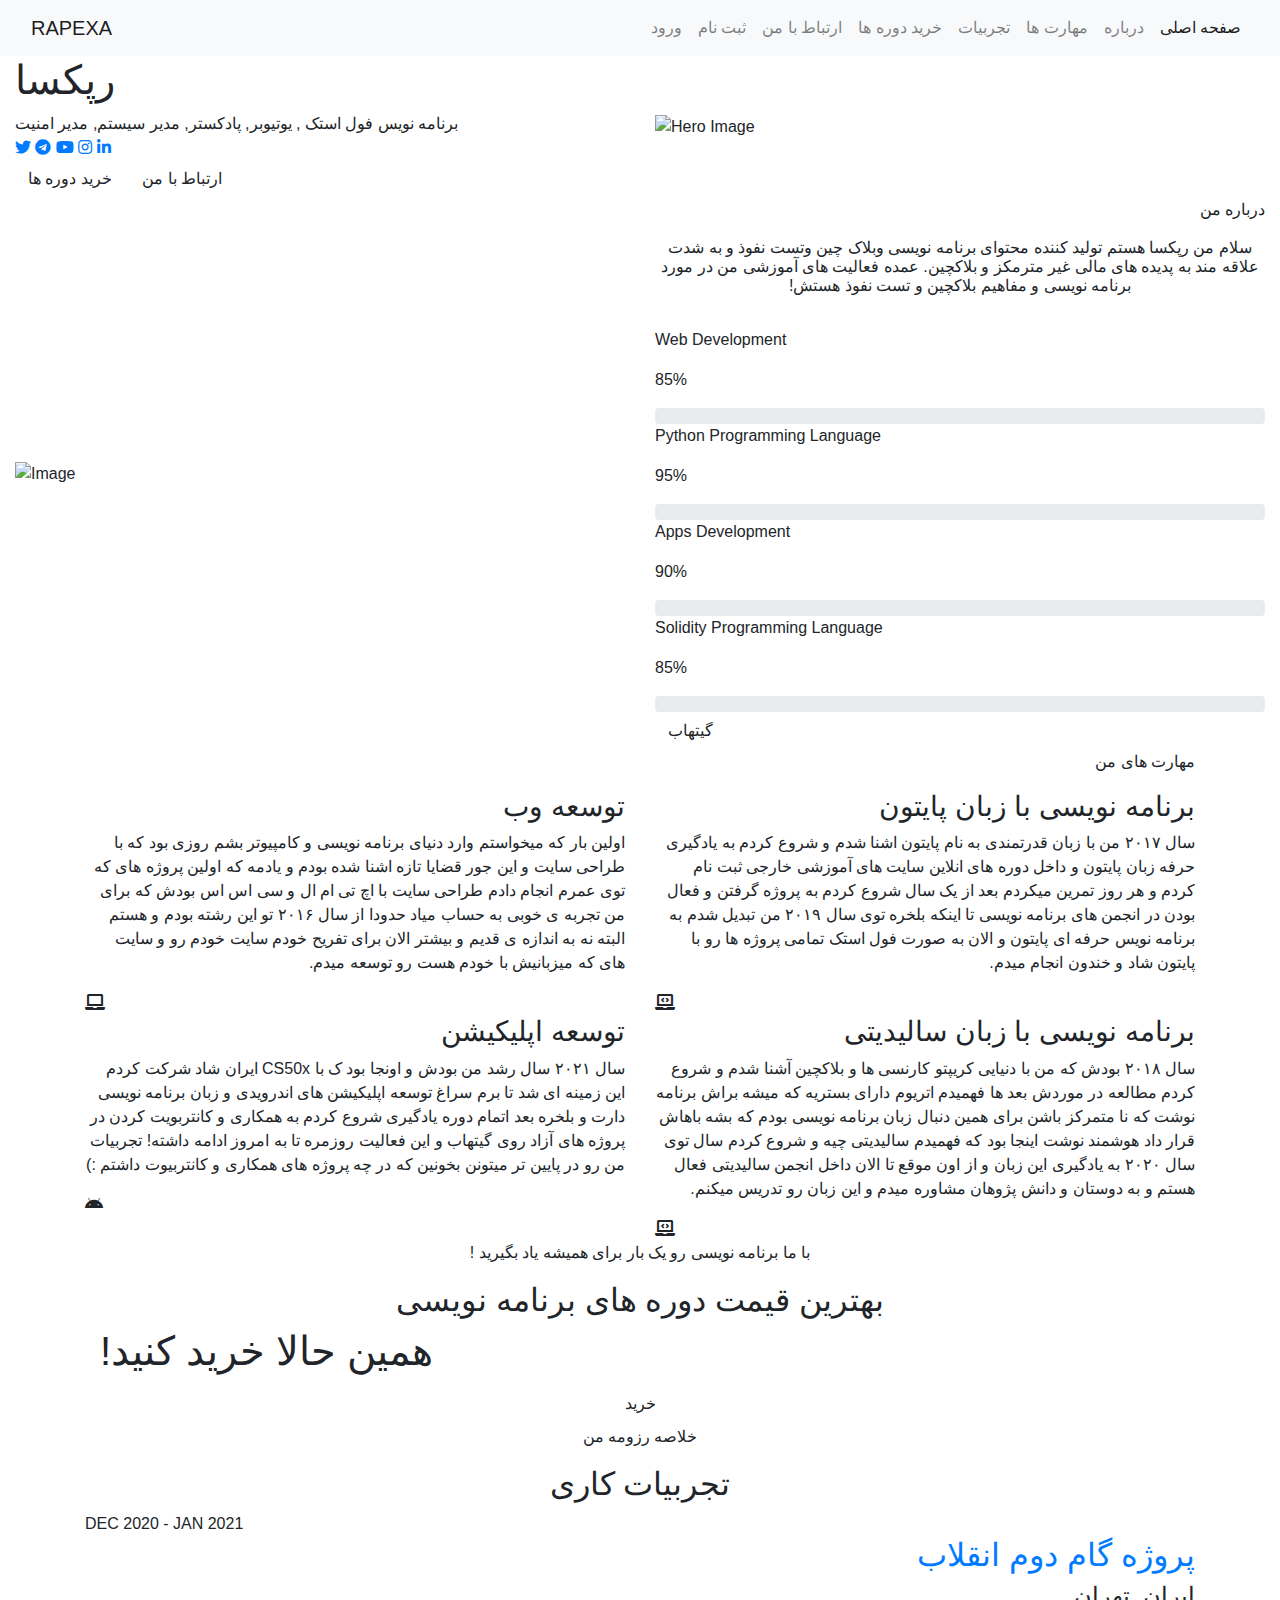
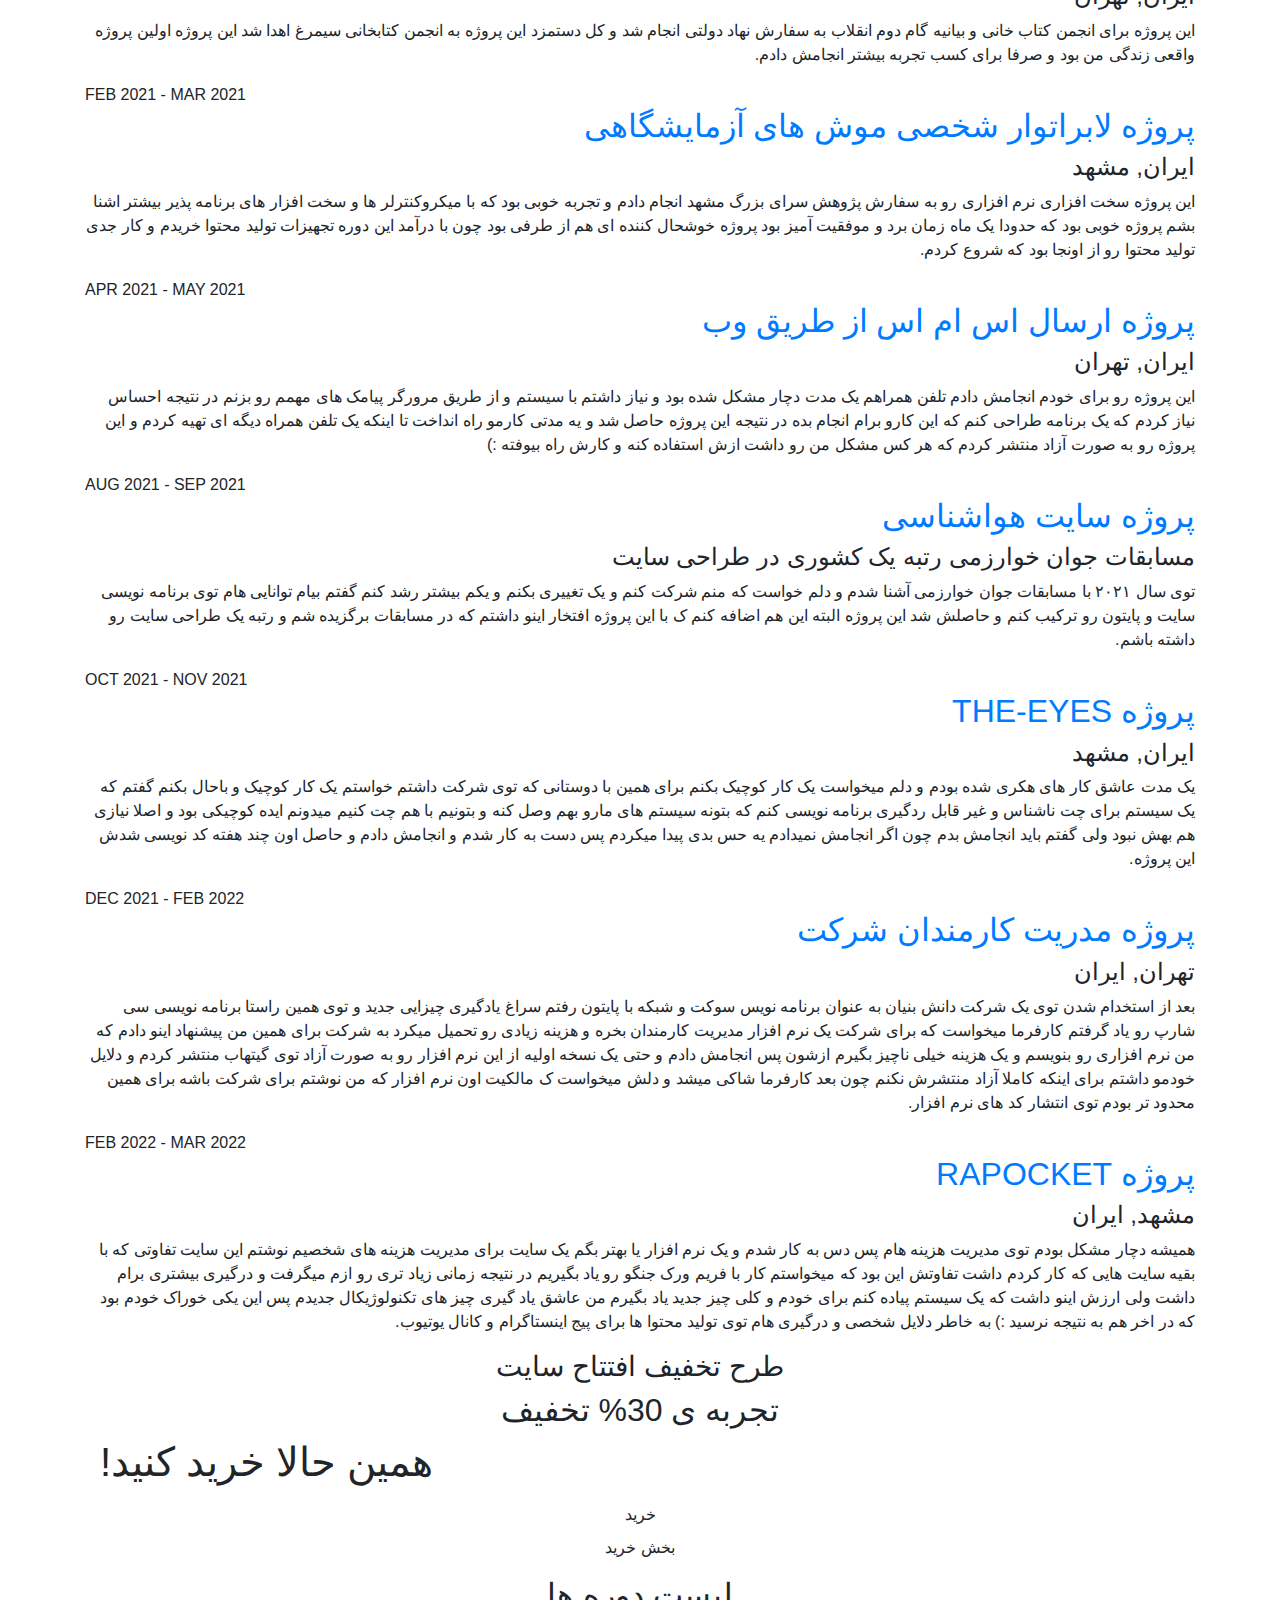
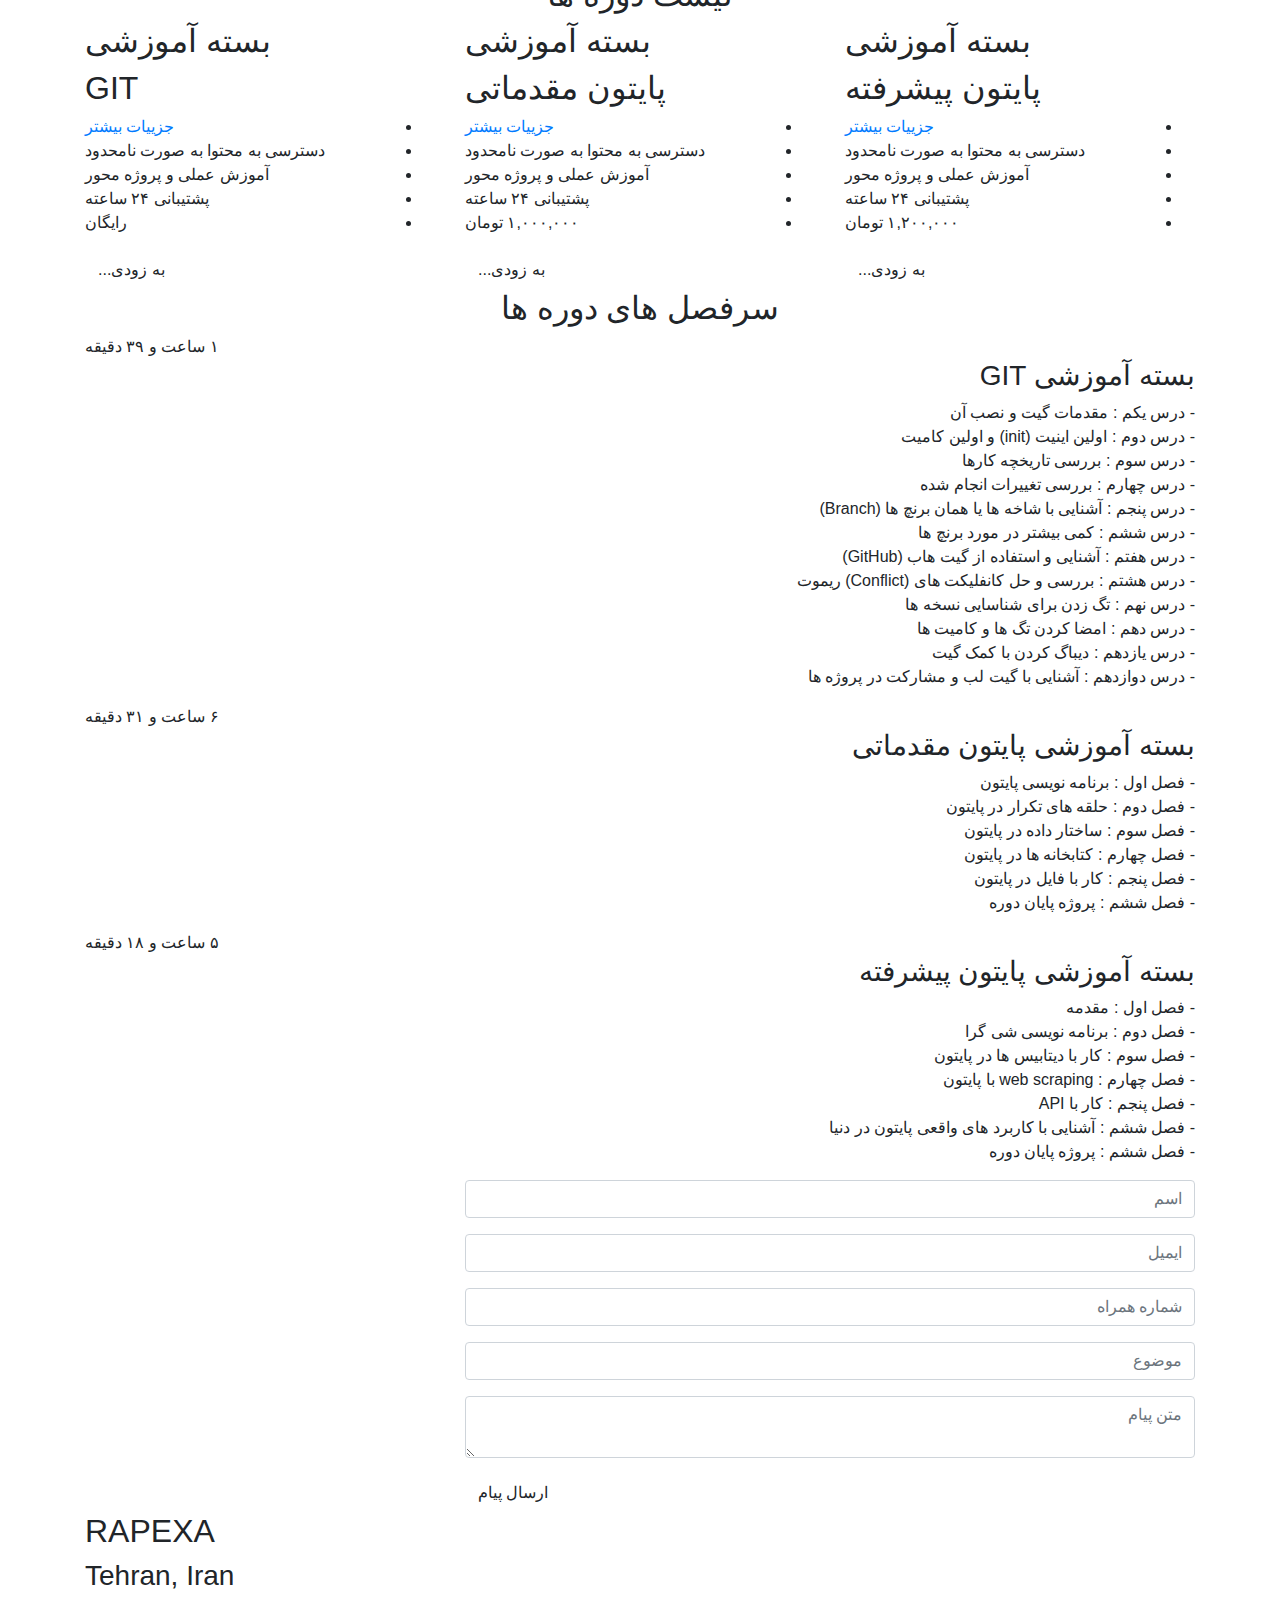
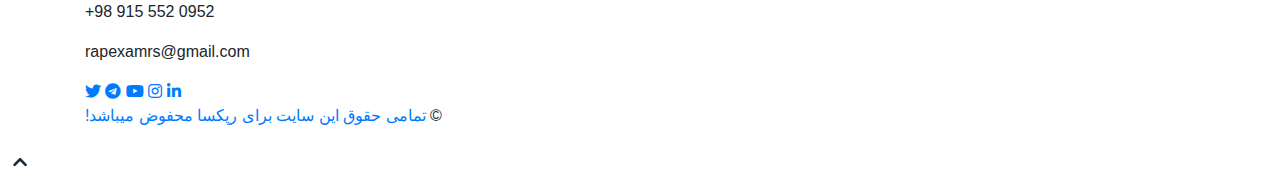
==== app/templates/index.html @ 2100b603 "first project run" ====
<!DOCTYPE html>
<html lang="en">
    <head>
        <meta charset="utf-8">
		<link rel="icon" type="image/png" href="static/assets/img/favicon.png">
        <title>تنها سایت رسمی رپکسا</title>
        <meta content="width=device-width, initial-scale=1.0" name="viewport">
        <meta content="Free Website Template" name="keywords">
        <meta content="Free Website Template" name="description">

        <!-- Favicon -->
        <link href="static/img/favicon.ico" rel="icon">

        <!-- Google Font -->
        <link href="https://fonts.googleapis.com/css2?family=Montserrat:wght@300;400;500;600;700&display=swap" rel="stylesheet">

        <!-- CSS Libraries -->
        <link href="https://stackpath.bootstrapcdn.com/bootstrap/4.4.1/css/bootstrap.min.css" rel="stylesheet">
        <link href="https://cdnjs.cloudflare.com/ajax/libs/font-awesome/5.10.0/css/all.min.css" rel="stylesheet">
        <link href="static/lib/animate/animate.min.css" rel="stylesheet">
        <link href="static/lib/owlcarousel/assets/owl.carousel.min.css" rel="stylesheet">
        <link href="static/lib/lightbox/css/lightbox.min.css" rel="stylesheet">

        <!-- Template Stylesheet -->
        <link href="static/css/style.css" rel="stylesheet">
    </head>

    <body data-spy="scroll" data-target=".navbar" data-offset="51">
        <!-- Nav Bar Start -->
        <div class="navbar navbar-expand-lg bg-light navbar-light">
            <div class="container-fluid">
                <a href="/" class="navbar-brand">RAPEXA</a><br>
                <button type="button" class="navbar-toggler" data-toggle="collapse" data-target="#navbarCollapse">
                    <span class="navbar-toggler-icon"></span>
                </button>

                <div class="collapse navbar-collapse justify-content-between" id="navbarCollapse">
                    <div class="navbar-nav ml-auto">
                        <a class="nav-item nav-link" href="/sign_in" target="_blank" dir="trl" lang="fa-IR" charset="utf-8" style="direction: rtl;">ورود</a>
                        <a class="nav-item nav-link" href="/sign_up" target="_blank" dir="trl" lang="fa-IR" charset="utf-8" style="direction: rtl;">ثبت نام</a>
                        <a href="#contact" class="nav-item nav-link" dir="trl" lang="fa-IR" charset="utf-8" style="direction: rtl;">ارتباط با من</a>
						<a href="#price" class="nav-item nav-link" dir="trl" lang="fa-IR" charset="utf-8" style="direction: rtl;"> خرید دوره ها</a>
						<a href="#experience" class="nav-item nav-link" dir="trl" lang="fa-IR" charset="utf-8" style="direction: rtl;">تجربیات</a>
                        <a href="#service" class="nav-item nav-link" dir="trl" lang="fa-IR" charset="utf-8" style="direction: rtl;">مهارت ها</a>
						<a href="#about" class="nav-item nav-link" dir="trl" lang="fa-IR" charset="utf-8" style="direction: rtl;">درباره</a>
						<a href="#home" class="nav-item nav-link active" dir="trl" lang="fa-IR" charset="utf-8" style="direction: rtl;">صفحه اصلی</a>
                    </div>
                </div>
            </div>
        </div>
        <!-- Nav Bar End -->


        <!-- Hero Start -->
        <div class="hero" id="home">
            <div class="container-fluid">
                <div class="row align-items-center">
                    <div class="col-sm-12 col-md-6">
                        <div class="hero-content">
							<div class="hero-text">
                                <h1 dir="trl" lang="fa-IR" charset="utf-8" style="direction: rtl;">رپکسا</h1>
								<h2></h2>
                                <div class="typed-text" dir="trl" lang="fa-IR" charset="utf-8" style="direction: rtl;">برنامه نویس فول استک  , یوتیوبر, پادکستر, مدیر سیستم, مدیر امنیت</div>
                            </div>
							<div class="hero-text">
								<a href="https://www.twitter.com/RAPEXA2/" target="_blank"><i class="fab fa-twitter"></i></a>
								<a href="https://t.me/rapexa/" target="_blank"><i class="fab fa-telegram"></i></a>
								<a href="https://www.youtube.com/c/RAPEXA_ORG/" target="_blank"><i class="fab fa-youtube"></i></a>
								<a href="https://www.instagram.com/rapexa_rs/" target="_blank"><i class="fab fa-instagram"></i></a>
                                <a href="https://www.linkedin.com/in/mohammad-gharehbagh-74b66b201/" target="_blank"><i class="fab fa-linkedin-in"></i></a>
                            </div>
                            <div class="hero-btn">
                                <a class="btn" href="#price" dir="trl" lang="fa-IR" charset="utf-8" style="direction: rtl;">خرید دوره ها</a>
                                <a class="btn" href="#contact" dir="trl" lang="fa-IR" charset="utf-8" style="direction: rtl;">ارتباط با من</a>
                            </div>
                        </div>
                    </div>
                    <div class="col-sm-12 col-md-6 d-none d-md-block">
                        <div class="hero-image">
                            <img src="static/img/hero.png" alt="Hero Image">
                        </div>
                    </div>
                </div>
            </div>
        </div>
        <!-- Hero End -->


        <!-- About Start -->
        <div class="about wow fadeInUp" data-wow-delay="0.1s" id="about">
            <div class="container-fluid">
                <div class="row align-items-center">
                    <div class="col-lg-6">
                        <div class="about-img">
                            <img src="static/img/about.jpg" alt="Image">
                        </div>
                    </div>
                    <div class="col-lg-6">
                        <div class="about-content">
                            <div dir="ltr" class="section-header text-right">
                                <p dir= "ltr" lang="fa-IR" charset="utf-8" style="direction: rtl;">درباره من</p>
                            </div>
                            <div class="about-text">
                                <center><h6 dir="trl" lang="fa-IR" charset="utf-8" style="direction: rtl;">سلام من رپکسا هستم تولید کننده محتوای برنامه نویسی وبلاک چین وتست نفوذ و به شدت علاقه مند به پدیده های مالی غیر مترمکز و بلاکچین. عمده فعالیت های آموزشی من در مورد برنامه نویسی و مفاهیم بلاکچین و تست نفوذ هستش!</h6></center>
                            </div>
							<br>
                            <div class="skills">
                                <div class="skill-name">
                                    <p>Web Development</p><p>85%</p>
                                </div>
                                <div class="progress">
                                    <div class="progress-bar" role="progressbar" aria-valuenow="85" aria-valuemin="0" aria-valuemax="100"></div>
                                </div>
                                <div class="skill-name">
                                    <p>Python Programming Language</p><p>95%</p>
                                </div>
                                <div class="progress">
                                    <div class="progress-bar" role="progressbar" aria-valuenow="95" aria-valuemin="0" aria-valuemax="100"></div>
                                </div>
                                <div class="skill-name">
                                    <p>Apps Development</p><p>90%</p>
                                </div>
                                <div class="progress">
                                    <div class="progress-bar" role="progressbar" aria-valuenow="90" aria-valuemin="0" aria-valuemax="100"></div>
                                </div>
                                <div class="skill-name">
                                    <p>Solidity Programming Language</p><p>85%</p>
                                </div>
                                <div class="progress">
                                    <div class="progress-bar" role="progressbar" aria-valuenow="85" aria-valuemin="0" aria-valuemax="100"></div>
                                </div>
                            </div>
                            <a class="btn" href="https://github.com/rapexa" target="_blank" dir="trl" lang="fa-IR" charset="utf-8" style="direction: rtl;">گیتهاب</a>
                        </div>
                    </div>
                </div>
            </div>
        </div>
        <!-- About End -->
        
        
        <!-- Service Start -->
        <div class="service" id="service">
            <div class="container">
                <div class="section-header text-center wow zoomIn" data-wow-delay="0.1s">
                    <p dir="trl" lang="fa-IR" align="right" charset="utf-8" style="direction: rtl;">مهارت های من</p>
                    <h2></h2>
                </div>
                <div class="row">
                    <div class="col-lg-6 wow fadeInUp" data-wow-delay="0.0s">
                        <div class="service-item">
                            <div class="service-text">
                                <h3 dir="rtl" align="right" lang="fa-IR" charset="utf-8" style="direction: rtl;">توسعه وب</h3>
                                <p dir="rtl" align="right" lang="fa-IR" charset="utf-8" style="direction: rtl;">
                                    اولین بار که میخواستم وارد دنیای برنامه نویسی و کامپیوتر بشم روزی بود که با طراحی سایت و این جور قضایا تازه اشنا شده بودم و یادمه که اولین پروژه های که توی عمرم انجام دادم طراحی سایت با اچ تی ام ال و سی اس اس بودش که برای من تجربه ی خوبی به حساب میاد حدودا از سال ۲۰۱۶ تو این رشته بودم و هستم البته نه به اندازه ی قدیم و بیشتر الان برای تفریح خودم سایت خودم رو و سایت های که میزبانیش با خودم هست رو توسعه میدم.
                                </p>
                            </div>
							<div class="service-icon">
                                <i class="fa fa-laptop"></i>
                            </div>
                        </div>
                    </div>
                    <div class="col-lg-6 wow fadeInUp" data-wow-delay="0.2s">
                        <div class="service-item">
                            <div class="service-text">
                                <h3 dir="rtl" align="right" lang="fa-IR" charset="utf-8" style="direction: rtl;">برنامه نویسی با زبان پایتون</h3>
                                <p dir="rtl" align="right" lang="fa-IR" charset="utf-8" style="direction: rtl;">
                                    سال ۲۰۱۷ من با زبان قدرتمندی به نام پایتون اشنا شدم و شروع کردم به یادگیری حرفه زبان پایتون و داخل دوره های انلاین سایت های آموزشی خارجی ثبت نام کردم و هر روز تمرین میکردم بعد از یک سال شروع کردم به پروژه گرفتن و فعال بودن در انجمن های برنامه نویسی تا اینکه بلخره توی سال ۲۰۱۹ من تبدیل شدم به برنامه نویس حرفه ای پایتون و الان به صورت فول استک تمامی پروژه ها رو با پایتون شاد و خندون انجام میدم.
                                </p>
                            </div>
							<div class="service-icon">
                                <i class="fa fa-laptop-code"></i>
                            </div>
                        </div>
                    </div>
                    <div class="col-lg-6 wow fadeInUp" data-wow-delay="0.4s">
                        <div class="service-item">
                            <div class="service-text">
                                <h3 dir="rtl" align="right" lang="fa-IR" charset="utf-8" style="direction: rtl;">توسعه اپلیکیشن</h3>
                                <p dir="rtl" align="right" lang="fa-IR" charset="utf-8" style="direction: rtl;">
                                    سال ۲۰۲۱ سال رشد من بودش و اونجا بود ک با CS50x ایران شاد شرکت کردم این زمینه ای شد تا برم سراغ توسعه اپلیکیشن های اندرویدی و زبان برنامه نویسی دارت و بلخره بعد اتمام دوره یادگیری شروع کردم به همکاری و کانتربویت کردن در پروژه های آزاد روی گیتهاب و این فعالیت روزمره تا به امروز ادامه داشته! تجربیات من رو در پایین تر میتونن بخونین که در چه پروژه های همکاری و کانتربیوت داشتم :)
                                </p>
                            </div>
							<div class="service-icon">
                                <i class="fab fa-android"></i>
                            </div>
                        </div>
                    </div>
                    <div class="col-lg-6 wow fadeInUp" data-wow-delay="0.6s">
                        <div class="service-item">
                            <div class="service-text">
                                <h3 dir="rtl" align="right" lang="fa-IR" charset="utf-8" style="direction: rtl;">برنامه نویسی با زبان سالیدیتی</h3>
                                <p dir="rtl" align="right" lang="fa-IR" charset="utf-8" style="direction: rtl;">
                                    سال ۲۰۱۸ بودش که من با دنیایی کریپتو کارنسی ها و بلاکچین آشنا شدم و شروع کردم مطالعه در موردش بعد ها فهمیدم اتریوم دارای بستریه که میشه براش برنامه نوشت که نا متمرکز باشن برای همین دنبال زبان برنامه نویسی بودم که بشه باهاش قرار داد هوشمند نوشت اینجا بود که فهمیدم سالیدیتی چیه و شروع کردم سال توی سال ۲۰۲۰ به یادگیری این زبان و از اون موقع تا الان داخل انجمن سالیدیتی فعال هستم و به دوستان و دانش پژوهان مشاوره میدم و این زبان رو تدریس میکنم.
                                </p>
                            </div>
							<div class="service-icon">
                                <i class="fa fa-laptop-code"></i>
                            </div>
                        </div>
                    </div>
                </div>
            </div>
        </div>
        <!-- Service End -->
        
		<!-- Banner Start -->
        <div class="banner wow zoomIn" data-wow-delay="0.1s">
            <div class="container">
                <div class="section-header text-center">
                    <p dir="rtl" lang="fa-IR" charset="utf-8" style="direction: rtl;">با ما برنامه نویسی رو یک بار برای همیشه یاد بگیرید !</p>
                    <h2 dir="rtl" lang="fa-IR" charset="utf-8" style="direction: rtl;">بهترین قیمت دوره های برنامه نویسی</h2>
                </div>
                <div class="container banner-text">
                    
					<h1 dir="rtl" lang="fa-IR" charset="utf-8" style="direction: rtl;">
                        همین حالا خرید کنید!
                    </h1>
					
                    <a href="#price" class="btn nav-link" dir="rtl" align="right" lang="fa-IR" charset="utf-8" style="direction: rtl;">خرید</a>
                </div>
            </div>
        </div>
        <!-- Banner End -->

         <!-- Experience Start -->
        <div class="experience" id="experience">
            <div class="container">
                <header class="section-header text-center wow zoomIn" data-wow-delay="0.1s">
                    <p dir="trl" lang="fa-IR" charset="utf-8" style="direction: rtl;">خلاصه رزومه من</p>
                    <h2 dir="trl" lang="fa-IR" charset="utf-8" style="direction: rtl;">تجربیات کاری</h2>
                </header>
                <div class="timeline">
                    <div class="timeline-item left wow slideInLeft" data-wow-delay="0.1s">
                        <div class="timeline-text">
                            <div class="timeline-date">DEC 2020 - JAN 2021</div>
                            <h2 dir="rtl" align="right" lang="fa-IR" charset="utf-8" style="direction: rtl;"><a href="https://github.com/rapexa/gameh_dovom_enghelab" target="_blank">پروژه گام دوم انقلاب</a></h2>
                            <h4 dir="rtl" align="right" lang="fa-IR" charset="utf-8" style="direction: rtl;">ایران, تهران</h4>
                            <p dir="rtl" align="right" lang="fa-IR" charset="utf-8" style="direction: rtl;">
                               این پروژه برای انجمن کتاب خانی و بیانیه گام دوم انقلاب به سفارش نهاد دولتی انجام شد و کل دستمزد این پروژه به انجمن کتابخانی سیمرغ اهدا شد این پروژه اولین پروژه واقعی زندگی من بود و صرفا برای کسب تجربه بیشتر انجامش دادم.
                            </p>
                        </div>
                    </div>
                    <div class="timeline-item right wow slideInRight" data-wow-delay="0.1s">
                        <div class="timeline-text">
                            <div class="timeline-date">FEB 2021 - MAR 2021</div>
                            <h2 dir="rtl" align="right" lang="fa-IR" charset="utf-8" style="direction: rtl;" ><a href="https://github.com/rapexa/labratory_mouse_home" target="_blank">پروژه لابراتوار شخصی موش های آزمایشگاهی</a></h2>
                            <h4 dir="rtl" align="right" lang="fa-IR" charset="utf-8" style="direction: rtl;">ایران, مشهد</h4>
                            <p dir="rtl" align="right" lang="fa-IR" charset="utf-8" style="direction: rtl;">
                                این پروژه سخت افزاری نرم افزاری رو به سفارش پژوهش سرای بزرگ مشهد انجام دادم و تجربه خوبی بود که با میکروکنترلر ها و سخت افزار های برنامه پذیر بیشتر اشنا بشم پروژه خوبی بود که حدودا یک ماه زمان برد و موفقیت آمیز بود پروژه خوشحال کننده ای هم از طرفی بود چون با درآمد این دوره تجهیزات تولید محتوا خریدم و کار جدی تولید محتوا رو از اونجا بود که شروع کردم.
                            </p>
                        </div>
                    </div>
                    <div class="timeline-item left wow slideInLeft" data-wow-delay="0.1s">
                        <div class="timeline-text">
                            <div class="timeline-date">APR 2021 - MAY 2021</div>
                            <h2 dir="rtl" align="right" lang="fa-IR" charset="utf-8" style="direction: rtl;"><a href="https://github.com/rapexa/sms_pc" target="_blank">پروژه ارسال اس ام اس از طریق وب</a></h2>
                            <h4 dir="rtl" align="right" lang="fa-IR" charset="utf-8" style="direction: rtl;">ایران, تهران</h4>
                            <p dir="rtl" align="right" lang="fa-IR" charset="utf-8" style="direction: rtl;">
                                این پروژه رو برای خودم انجامش دادم تلفن همراهم یک مدت دچار مشکل شده بود و نیاز داشتم با سیستم و از طریق مرورگر پیامک های مهمم رو بزنم در نتیجه احساس نیاز کردم که یک برنامه طراحی کنم که این کارو برام انجام بده در نتیجه این پروژه حاصل شد و یه مدتی کارمو راه انداخت تا اینکه یک تلفن همراه دیگه ای تهیه کردم و این پروژه رو به صورت آزاد منتشر کردم که هر کس مشکل من رو داشت ازش استفاده کنه و کارش راه بیوفته :)                            </p>
                            </p>
						</div>
                    </div>
                    <div class="timeline-item right wow slideInRight" data-wow-delay="0.1s">
                        <div class="timeline-text">
                            <div class="timeline-date">AUG 2021 - SEP 2021</div>
                            <h2 dir="rtl" align="right" lang="fa-IR" charset="utf-8" style="direction: rtl;"><a href="https://github.com/rapexa/weathever" target="_blank">پروژه سایت هواشناسی</a></h2>
                            <h4 dir="rtl" align="right" lang="fa-IR" charset="utf-8" style="direction: rtl;">مسابقات جوان خوارزمی رتبه یک کشوری در طراحی سایت</h4>
                            <p dir="rtl" align="right" lang="fa-IR" charset="utf-8" style="direction: rtl;">
                                توی سال ۲۰۲۱ با مسابقات جوان خوارزمی آشنا شدم و دلم خواست که منم شرکت کنم و یک تغییری بکنم و یکم بیشتر رشد کنم گفتم بیام توانایی هام توی برنامه نویسی سایت و پایتون رو ترکیب کنم و حاصلش شد این پروژه البته این هم اضافه کنم ک با این پروژه افتخار اینو داشتم که در مسابقات برگزیده شم و رتبه یک طراحی سایت رو داشته باشم.
                            </p>
                        </div>
                    </div>
                    <div class="timeline-item left wow slideInLeft" data-wow-delay="0.1s">
                        <div class="timeline-text">
                            <div class="timeline-date">OCT 2021 - NOV 2021</div>
                            <h2 dir="rtl" align="right" lang="fa-IR" charset="utf-8" style="direction: rtl;"><a href="https://github.com/rapexa/THE-EYES" target="_blank">پروژه THE-EYES</a></h2>
                            <h4 dir="rtl" align="right" lang="fa-IR" charset="utf-8" style="direction: rtl;">ایران, مشهد</h4>
                            <p dir="rtl" align="right" lang="fa-IR" charset="utf-8" style="direction: rtl;">
                                یک مدت عاشق کار های هکری شده بودم و دلم میخواست یک کار کوچیک بکنم برای همین با دوستانی که توی شرکت داشتم خواستم یک کار کوچیک و باحال بکنم گفتم که یک سیستم برای چت ناشناس  و غیر قابل ردگیری برنامه نویسی کنم که بتونه سیستم های مارو بهم وصل کنه و بتونیم با هم چت کنیم میدونم ایده کوچیکی بود و اصلا نیازی هم بهش نبود ولی گفتم باید انجامش بدم چون اگر انجامش نمیدادم یه حس بدی پیدا میکردم پس دست به کار شدم و انجامش دادم و حاصل اون چند هفته کد نویسی شدش این پروژه.
                            </p>
                        </div>
                    </div>
                    <div class="timeline-item right wow slideInRight" data-wow-delay="0.1s">
                        <div class="timeline-text">
                            <div class="timeline-date">DEC 2021 - FEB 2022</div>
                            <h2 dir="rtl" align="right" lang="fa-IR" charset="utf-8" style="direction: rtl;"><a href="https://github.com/rapexa/Employee_management_system" target="_blank">پروژه مدریت کارمندان شرکت</a></h2>
                            <h4 dir="rtl" align="right" lang="fa-IR" charset="utf-8" style="direction: rtl;">تهران, ایران</h4>
                            <p dir="rtl" align="right" lang="fa-IR" charset="utf-8" style="direction: rtl;">
							    بعد از استخدام شدن توی یک شرکت دانش بنیان به عنوان برنامه نویس سوکت و شبکه با پایتون رفتم سراغ یادگیری چیزایی جدید و توی همین راستا برنامه نویسی سی شارپ رو یاد گرفتم کارفرما میخواست که برای شرکت یک نرم افزار مدیریت کارمندان بخره و هزینه زیادی رو تحمیل میکرد به شرکت برای همین من پیشنهاد اینو دادم که من نرم افزاری رو بنویسم و یک هزینه خیلی ناچیز بگیرم ازشون پس انجامش دادم و حتی یک نسخه اولیه از این نرم افزار رو به صورت آزاد توی گیتهاب منتشر کردم و دلایل خودمو داشتم برای اینکه کاملا آزاد منتشرش نکنم چون بعد کارفرما شاکی میشد و دلش میخواست ک مالکیت اون نرم افزار که من نوشتم برای شرکت باشه برای همین محدود تر بودم توی انتشار کد های نرم افزار.
                            </p>
                        </div>
                    </div>
					<div class="timeline-item left wow slideInRight" data-wow-delay="0.1s">
                        <div class="timeline-text">
                            <div class="timeline-date">FEB 2022 - MAR 2022</div>
                            <h2 dir="rtl" align="right" lang="fa-IR" charset="utf-8" style="direction: rtl;"><a href="https://github.com/rapexa/rapocket" target="_blank">پروژه RAPOCKET</a></h2>
                            <h4 dir="rtl" align="right" lang="fa-IR" charset="utf-8" style="direction: rtl;">مشهد, ایران</h4>
                            <p dir="rtl" align="right" lang="fa-IR" charset="utf-8" style="direction: rtl;">
							                                    همیشه دچار مشکل بودم توی مدیریت هزینه هام پس دس به کار شدم و یک نرم افزار یا بهتر بگم یک سایت برای مدیریت هزینه های شخصیم نوشتم این سایت تفاوتی که با بقیه سایت هایی که کار کردم داشت تفاوتش این بود که میخواستم کار با فریم ورک جنگو رو یاد بگیریم در نتیجه زمانی زیاد تری رو ازم میگرفت و درگیری بیشتری برام داشت ولی ارزش اینو داشت که یک سیستم پیاده کنم برای خودم و کلی چیز جدید یاد بگیرم من عاشق یاد گیری چیز های تکنولوژیکال جدیدم پس این یکی خوراک خودم بود که در اخر هم به نتیجه نرسید :) به خاطر دلایل شخصی و درگیری هام توی تولید محتوا ها برای پیج اینستاگرام و کانال یوتیوب.
                            </p>
                        </div>
                    </div>
                </div>
            </div>
        </div>
        <!-- Job Experience End -->
        
        <!-- Banner Start -->
        <div class="banner wow zoomIn" data-wow-delay="0.1s">
            <div class="container">
                <div class="section-header text-center">
                    <h3 dir="rtl" lang="fa-IR" charset="utf-8" style="direction: rtl;">طرح تخفیف افتتاح سایت</h3>
                    <h2 dir="rtl" lang="fa-IR" charset="utf-8" style="direction: rtl;">تجربه ی  <span>30%</span> تخفیف</h2>
                </div>
                <div class="container banner-text">
                    <h1 dir="rtl" lang="fa-IR" charset="utf-8" style="direction: rtl;">
                        همین حالا خرید کنید!
                    </h1>
                    <a href="#price" class="btn nav-link" dir="rtl" align="right" lang="fa-IR" charset="utf-8" style="direction: rtl;" href="#buy">خرید</a>
                </div>
            </div>
        </div>
        <!-- Banner End -->
        
        <!-- Price Start -->
        <div class="price" id="price">
            <div class="container">
                <div class="section-header text-center wow zoomIn" data-wow-delay="0.1s">
                    <p dir="trl" lang="fa-IR" charset="utf-8" style="direction: rtl;">بخش خرید</p>
                    <h2 dir="trl" lang="fa-IR" charset="utf-8" style="direction: rtl;">لیست دوره ها</h2>
                </div>
                <div class="row">
                    <div class="col-md-4 wow fadeInUp" data-wow-delay="0.5s">
                        <div class="price-item">
                            <div class="price-header">
                                <div class="price-title">
                                    <h2 dir="trl" lang="fa-IR" charset="utf-8" style="direction: rtl;">بسته آموزشی</h2>
                                </div>
                                <div class="price-prices">
                                    <h2>GIT</h2>
                                </div>
                            </div>
                            <div class="price-body">
                                <div class="price-description" dir="trl" lang="fa-IR" charset="utf-8" style="direction: rtl;">
                                    <ul dir="trl" lang="fa-IR" charset="utf-8" style="direction: rtl;">
                                        <li><a href="#more" class='btn-link'>جزيیات بیشتر</a></li>
                                        <li>دسترسی به محتوا به صورت نامحدود</li>
                                        <li>آموزش عملی و پروژه محور</li>
                                        <li>پشتیبانی ۲۴ ساعته</li>
                                        <li>رایگان</li>
                                    </ul>
                                </div>
                            </div>
                            <div class="price-footer">
                                <div class="price-action">
                                    <a class="btn" dir="trl" lang="fa-IR" charset="utf-8" style="direction: rtl;" href="">به زودی...</a>
                                </div>
                            </div>
                        </div>
                    </div>
                    <div class="col-md-4 wow fadeInUp" data-wow-delay="0.0s">
                        <div class="price-item featured-item">
                            <div class="price-header">
                                <div class="price-title">
                                    <h2 dir="trl" lang="fa-IR" charset="utf-8" style="direction: rtl;">بسته آموزشی</h2>
                                </div>
                                <div class="price-prices">
                                    <h2 dir="trl" lang="fa-IR" charset="utf-8" style="direction: rtl;">پایتون مقدماتی</h2>
                                </div>
                            </div>
                            <div class="price-body">
                                <div class="price-description">
                                    <ul dir="trl" lang="fa-IR" charset="utf-8" style="direction: rtl;">
                                        <li><a href="#more1" class='btn-link'>جزيیات بیشتر</a></li>
                                        <li>دسترسی به محتوا به صورت نامحدود</li>
                                        <li>آموزش عملی و پروژه محور</li>
                                        <li>پشتیبانی ۲۴ ساعته</li>
                                        <li>۱,۰۰۰,۰۰۰ تومان</li>
                                    </ul>
                                </div>
                            </div>
                            <div class="price-footer">
                                <div class="price-action">
                                    <a class="btn" dir="trl" lang="fa-IR" charset="utf-8" style="direction: rtl;" href="">به زودی...</a>
                                </div>
                            </div>
                        </div>
                    </div>
                    <div class="col-md-4 wow fadeInUp" data-wow-delay="0.5s">
                        <div class="price-item">
                            <div class="price-header">
                                <div class="price-title">
                                    <h2 dir="trl" lang="fa-IR" charset="utf-8" style="direction: rtl;">بسته آموزشی</h2>
                                </div>
                                <div class="price-prices">
                                    <h2 dir="trl" lang="fa-IR" charset="utf-8" style="direction: rtl;">پایتون پیشرفته</h2>
                                </div>
                            </div>
                            <div class="price-body">
                                <div class="price-description">
                                    <ul dir="trl" lang="fa-IR" charset="utf-8" style="direction: rtl;">
                                        <li><a href="#more2" class='btn-link'>جزيیات بیشتر</a></li>
                                        <li>دسترسی به محتوا به صورت نامحدود</li>
                                        <li>آموزش عملی و پروژه محور</li>
                                        <li>پشتیبانی ۲۴ ساعته</li>
                                        <li>۱,۲۰۰,۰۰۰ تومان</li>
                                    </ul>
                                </div>
                            </div>
                            <div class="price-footer">
                                <div class="price-action">
                                    <a class="btn" dir="trl" lang="fa-IR" charset="utf-8" style="direction: rtl;" href="">به زودی...</a>
                                </div>
                            </div>
                        </div>
                    </div>
                </div>
            </div>
        </div>
        <!-- Price End -->
        
         <!-- Experience Start -->
        <div class="experience" id="more">
            <div class="container">
                <header class="section-header text-center wow zoomIn" data-wow-delay="0.1s">
                    <h2 dir="trl" lang="fa-IR" charset="utf-8" style="direction: rtl;">سرفصل های دوره ها</h2>
                </header>
                <div class="timeline">
                    <div id="more1" class="timeline-item left wow slideInLeft" data-wow-delay="0.1s">
                        <div class="timeline-text">
                            <div class="timeline-date" dir="rtl" lang="fa-IR" charset="utf-8" style="direction: rtl;">۱ ساعت و ۳۹ دقیقه</div>
							<h3 dir="rtl" align="right" lang="fa-IR" charset="utf-8" style="direction: rtl;">بسته آموزشی GIT</h3>
                            <p dir="rtl" align="right" lang="fa-IR" charset="utf-8" style="direction: rtl;">
-	درس یکم      : مقدمات گیت و نصب آن
<br>-	درس دوم      : اولین اینیت (init) و اولین کامیت
<br>-	درس سوم     : بررسی تاریخچه کارها
<br>-	درس چهارم  : بررسی تغییرات انجام شده
<br>-	درس پنجم     : آشنایی با شاخه ها یا همان برنچ ها (Branch)
<br>-	درس ششم     : کمی بیشتر در مورد برنچ ها
<br>-	درس هفتم      : آشنایی و استفاده از گیت هاب (GitHub)
<br>-	درس هشتم     : بررسی و حل کانفلیکت های (Conflict) ریموت
<br>-	درس نهم       : تگ زدن برای شناسایی نسخه ها
<br>-	درس دهم       : امضا کردن تگ ها و کامیت ها
<br>-	درس یازدهم   : دیباگ کردن با کمک گیت
<br>-	درس دوازدهم : آشنایی با گیت لب و مشارکت در پروژه ها
                            </p>
                        </div>
                    </div>
                    <div id="more2" class="timeline-item right wow slideInRight" data-wow-delay="0.1s">
                        <div class="timeline-text">
                            <div class="timeline-date" class="timeline-date" dir="rtl" lang="fa-IR" charset="utf-8" style="direction: rtl;">۶ ساعت و ۳۱ دقیقه</div>
                            <h3 dir="rtl" align="right" lang="fa-IR" charset="utf-8" style="direction: rtl;">بسته آموزشی پایتون مقدماتی</h3>
							<p dir="rtl" align="right" lang="fa-IR" charset="utf-8" style="direction: rtl;">
-	فصل اول    : برنامه نویسی پایتون
<br>-	فصل دوم‌    : حلقه های تکرار در پایتون
<br>-	فصل سوم   : ساختار داده در پایتون
<br>-	فصل چهارم : کتابخانه ها در پایتون
<br>-	فصل پنجم   : کار با فایل در پایتون
<br>-	فصل ششم   : پروژه پایان دوره
                            </p>
                        </div>
                    </div>
                    <div id="more3" class="timeline-item left wow slideInLeft" data-wow-delay="0.1s">
                        <div class="timeline-text">
                            <div class="timeline-date" class="timeline-date" dir="rtl" lang="fa-IR" charset="utf-8" style="direction: rtl;">۵ ساعت و ۱۸ دقیقه</div>
                            <h3 dir="rtl" align="right" lang="fa-IR" charset="utf-8" style="direction: rtl;">بسته آموزشی پایتون پیشرفته</h3>
							<p dir="rtl" align="right" lang="fa-IR" charset="utf-8" style="direction: rtl;">
-	فصل اول    : مقدمه
<br>-	فصل دوم‌    : برنامه نویسی شی گرا
<br>-	فصل سوم   : کار با دیتابیس ها در پایتون
<br>-	فصل چهارم : web scraping با پایتون
<br>-	فصل پنجم   : کار با API 
<br>-	فصل ششم   : آشنایی با کاربرد های واقعی پایتون در دنیا
<br>-	فصل ششم   : پروژه پایان دوره

                            </p>
						</div>
                    </div>
                </div>
            </div>
        </div>
        <!-- Job Experience End -->
		        
        <!-- Contact Start -->
        <div class="contact wow fadeInUp" data-wow-delay="0.1s" id="contact">
            <div class="container-fluid">
                <div class="container">
                    <div class="row align-items-center">
                        <div class="col-md-4"></div>
                        <div class="col-md-8">
                            <div class="contact-form">
                                <div id="success"></div>
                                <form name="sentMessage" id="contactForm" novalidate="novalidate" action="" method="POST">
                                    <div class="control-group">
                                        <input type="text" class="form-control" dir="trl" lang="fa-IR" charset="utf-8" style="direction: rtl;" name="name" id="name" placeholder="اسم" required="required" data-validation-required-message="لطفا نام را وارد کنید" />
                                        <p class="help-block"></p>
                                    </div>
                                    <div class="control-group">
                                        <input type="email" class="form-control" dir="trl" lang="fa-IR" charset="utf-8" style="direction: rtl;" name="email" id="email" placeholder="ایمیل" required="required" data-validation-required-message="لطفا ایمیل را وارد کنید" />
                                        <p class="help-block"></p>
                                    </div>
                                    <div class="control-group">
                                        <input type="text" class="form-control" dir="trl" lang="fa-IR" charset="utf-8" style="direction: rtl;" name="phone" id="phone" placeholder="شماره همراه" required="required" data-validation-required-message="لطفا شماره همراه خود را وارد کنید" />
                                        <p class="help-block"></p>
                                    </div>
                                    <div class="control-group">
                                        <input type="text" class="form-control" dir="trl" lang="fa-IR" charset="utf-8" style="direction: rtl;" name="title" id="title" placeholder="موضوع" required="required" data-validation-required-message="لطفا موضوع را وارد کنید" />
                                        <p class="help-block"></p>
                                    </div>
                                    <div class="control-group">
                                        <textarea class="form-control" dir="trl" lang="fa-IR" charset="utf-8" style="direction: rtl;" name="message" id="message" placeholder="متن پیام" required="required" data-validation-required-message="لطفا متن پیام رو وارد کنید"></textarea>
                                        <p class="help-block"></p>
                                    </div>
                                    <div>
                                        <button class="btn" type="submit" id="sendMessageButton" dir="trl" lang="fa-IR" charset="utf-8" style="direction: rtl;">ارسال پیام</button>
                                    </div>
                                </form>
                            </div>
                        </div>
                    </div>
                </div>
            </div>
        </div>
        <!-- Contact End -->

        <!-- Footer Start -->
        <div class="footer wow fadeIn" data-wow-delay="0.3s">
            <div class="container-fluid">
                <div class="container">
                    <div class="footer-info">
                        <h2>RAPEXA</h2>
                        <h3>Tehran, Iran</h3>
                        <div class="footer-menu">
                            <p>+98 915 552 0952</p>
                            <p>rapexamrs@gmail.com</p>
                        </div>
                        <div class="footer-social">
                            <a href="https://www.twitter.com/RAPEXA2/" target="_blank"><i class="fab fa-twitter"></i></a>
							<a href="https://t.me/rapexa/" target="_blank"><i class="fab fa-telegram"></i></a>
							<a href="https://www.youtube.com/c/RAPEXA_ORG/" target="_blank"><i class="fab fa-youtube"></i></a>
							<a href="https://www.instagram.com/rapexa_rs/" target="_blank"><i class="fab fa-instagram"></i></a>
                            <a href="https://www.linkedin.com/in/mohammad-gharehbagh-74b66b201/" target="_blank"><i class="fab fa-linkedin-in"></i></a>
                        </div>
                    </div>
                </div>
                <div class="container copyright">
                    <p dir="trl" lang="fa-IR" charset="utf-8" style="direction: rtl;">&copy; <a href="#">تمامی حقوق این سایت برای رپکسا محفوض میباشد!</a></p>
                </div>
            </div>
        </div>
        <!-- Footer End -->
        
        
        <!-- Back to top button -->
        <a href="#" class="btn back-to-top"><i class="fa fa-chevron-up"></i></a>
        
        
        <!-- Pre Loader -->
        <div id="loader" class="show">
            <div class="loader"></div>
        </div>

        
        <!-- JavaScript Libraries -->
        <script src="https://code.jquery.com/jquery-3.4.1.min.js"></script>
        <script src="https://stackpath.bootstrapcdn.com/bootstrap/4.4.1/js/bootstrap.bundle.min.js"></script>
        <script src="static/lib/easing/easing.min.js"></script>
        <script src="static/lib/wow/wow.min.js"></script>
        <script src="static/lib/waypoints/waypoints.min.js"></script>
        <script src="static/lib/typed/typed.min.js"></script>
        <script src="static/lib/owlcarousel/owl.carousel.min.js"></script>
        <script src="static/lib/isotope/isotope.pkgd.min.js"></script>
        <script src="static/lib/lightbox/js/lightbox.min.js"></script>

        <!-- Template Javascript -->
        <script src="static/js/main.js"></script>
    </body>
</html>
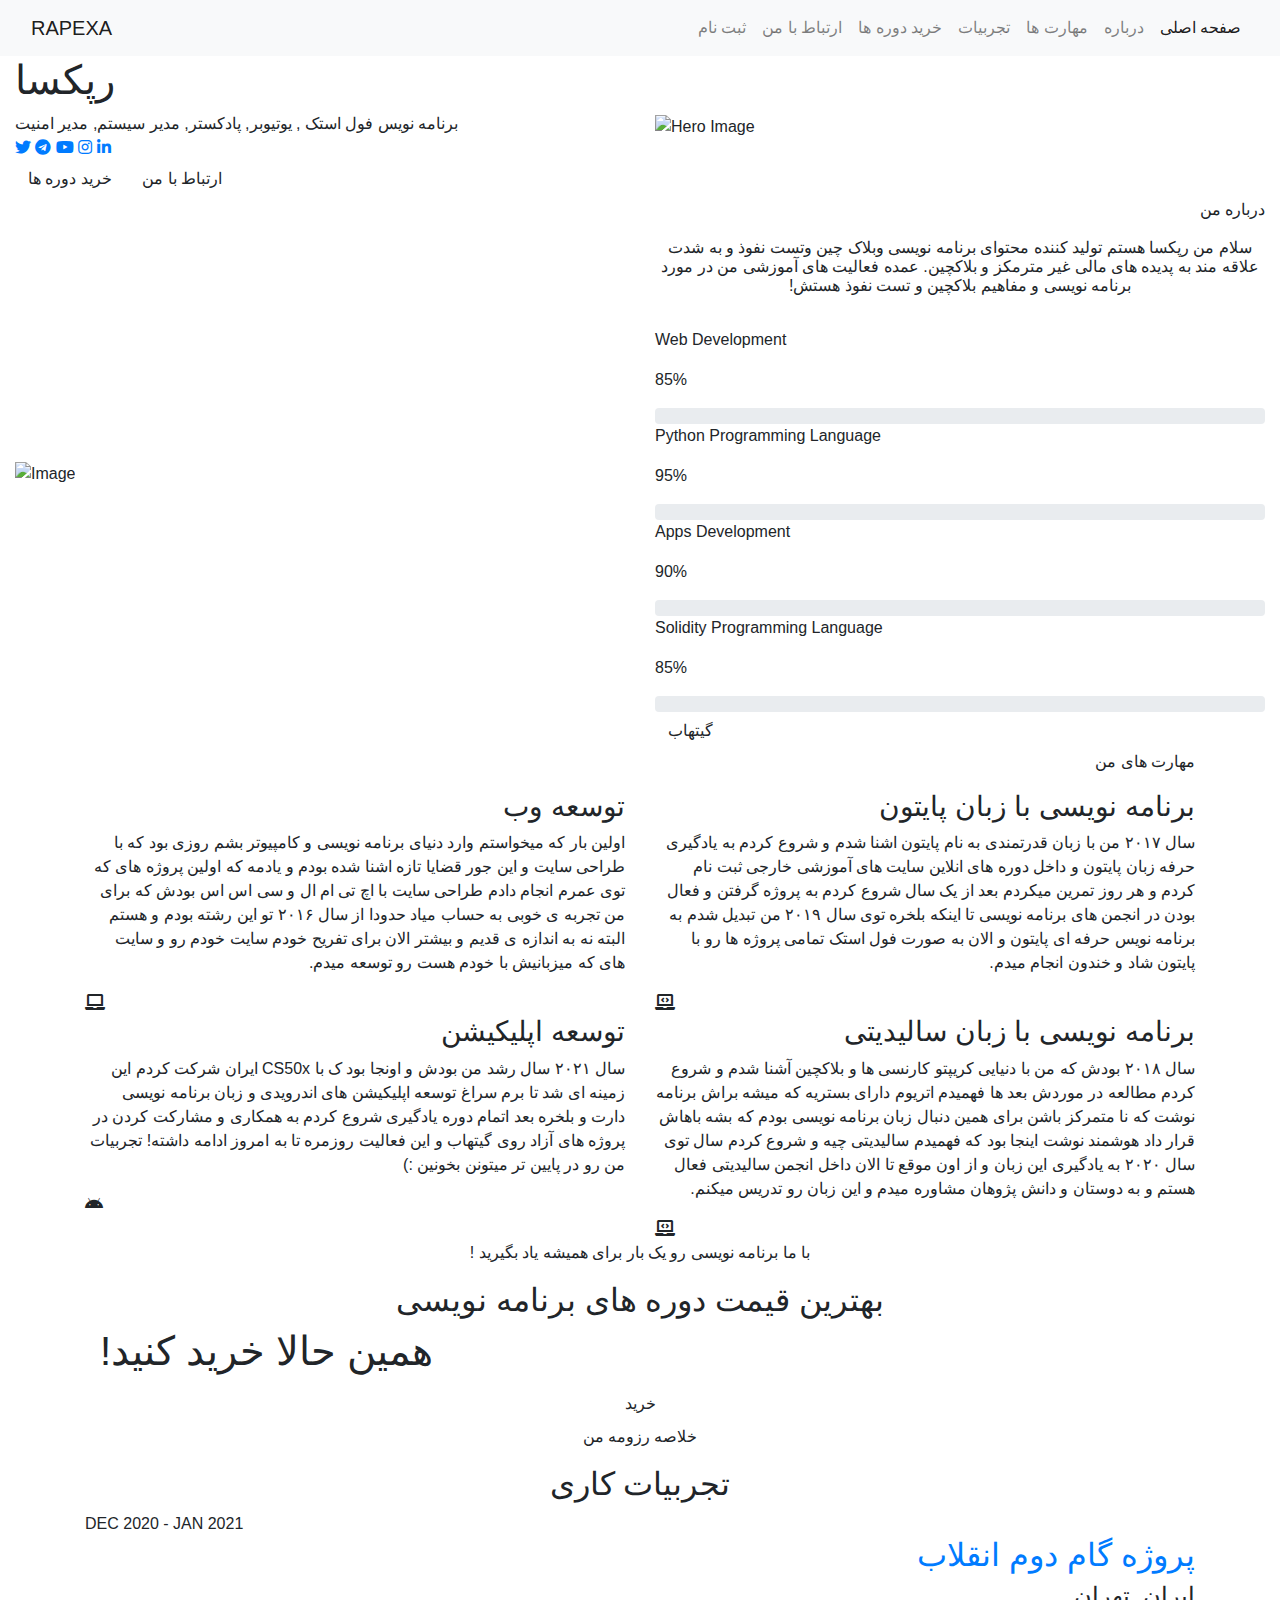
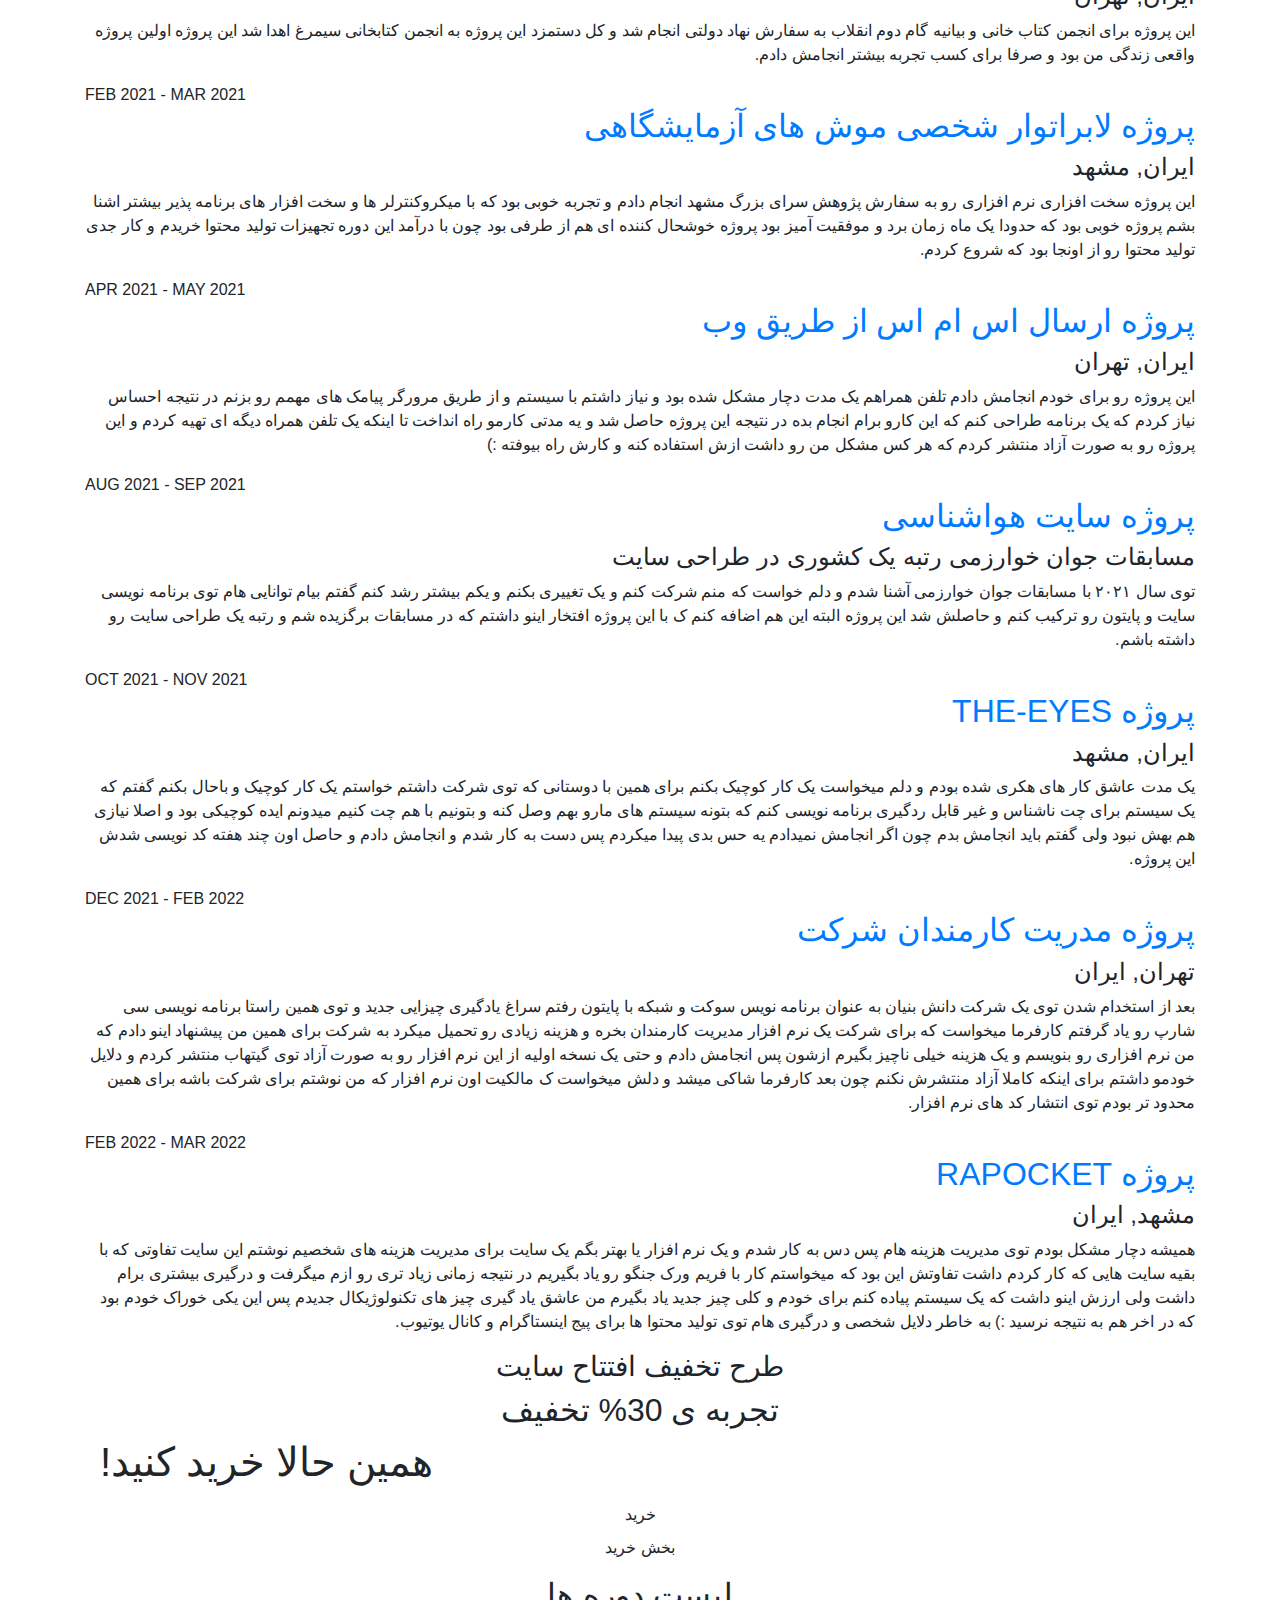
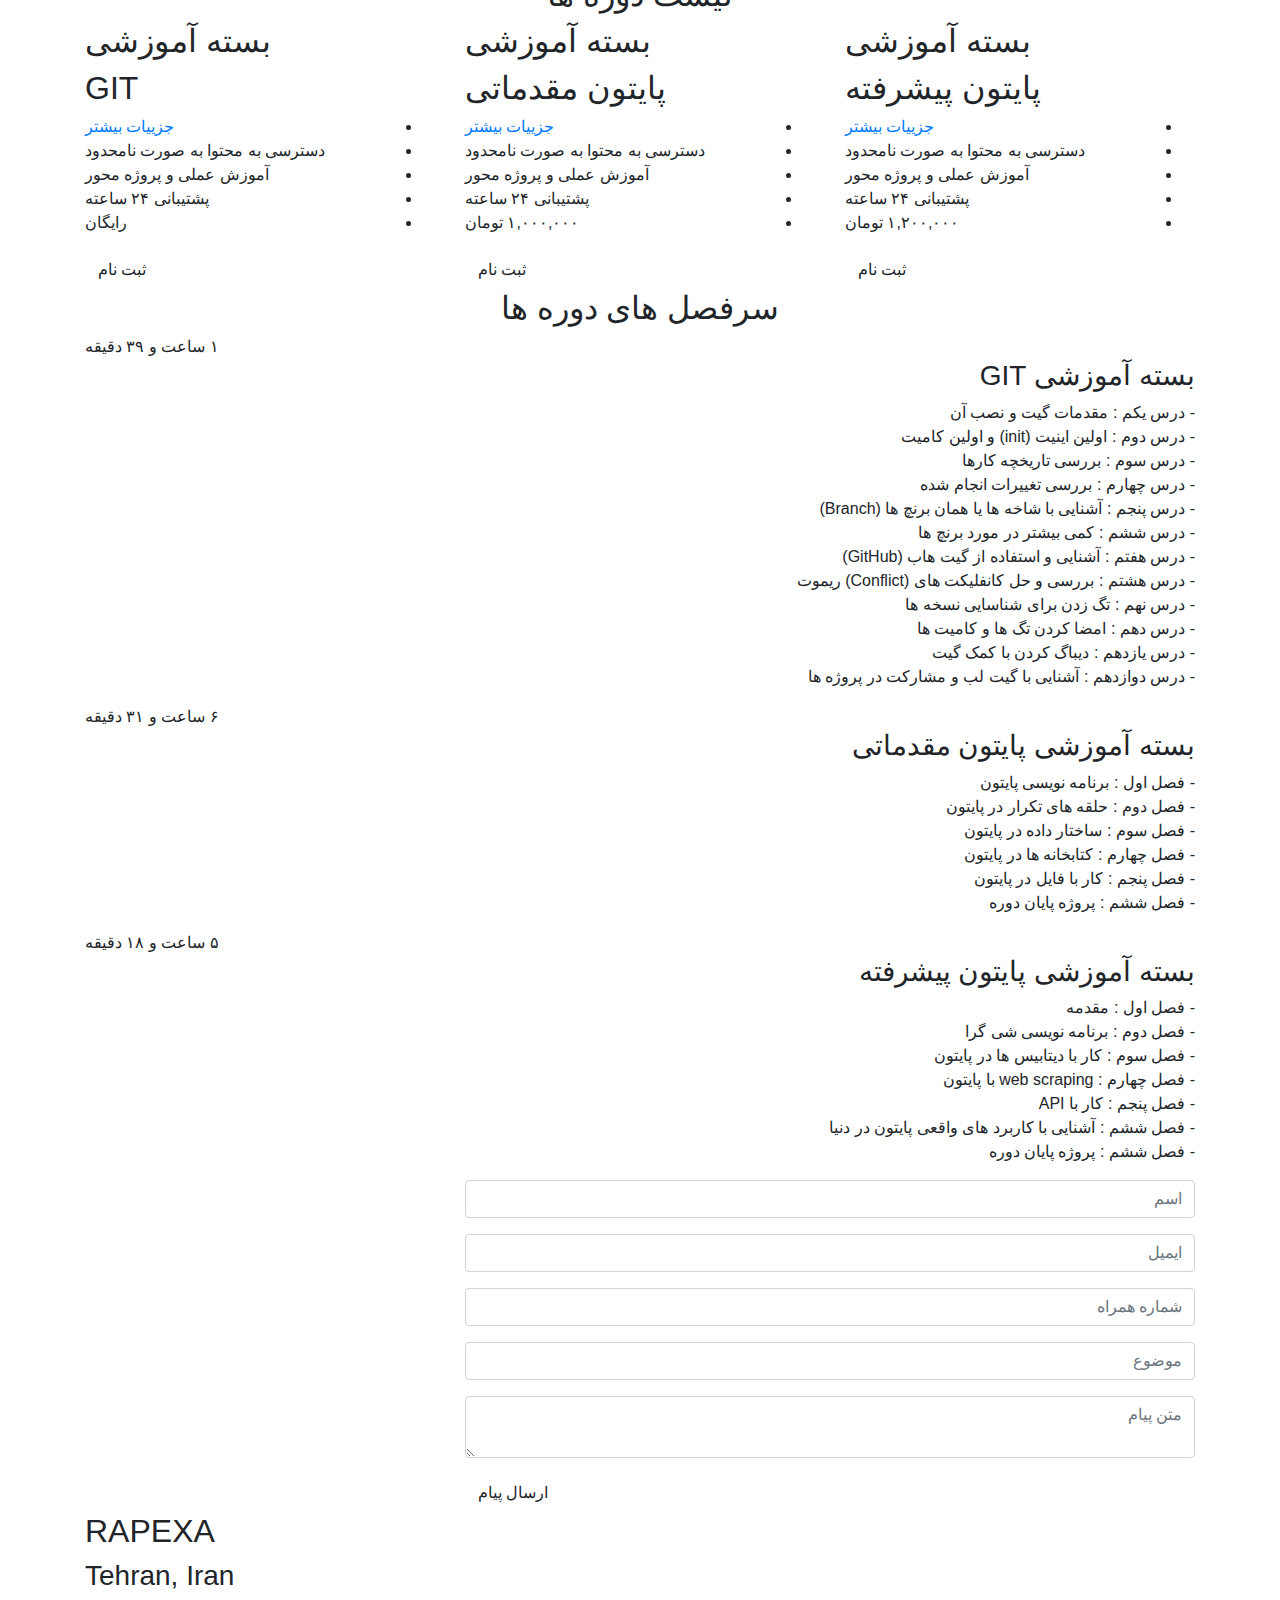
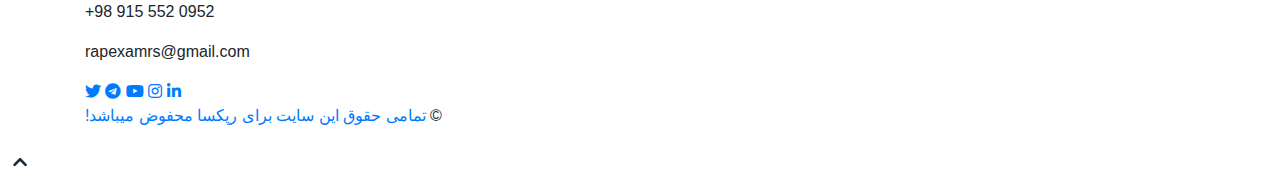
==== commit 7581aa53: "version 2.0" ====
--- a/app/templates/index.html
+++ b/app/templates/index.html
@@ -36,7 +36,6 @@
 
                 <div class="collapse navbar-collapse justify-content-between" id="navbarCollapse">
                     <div class="navbar-nav ml-auto">
-                        <a class="nav-item nav-link" href="/sign_in" target="_blank" dir="trl" lang="fa-IR" charset="utf-8" style="direction: rtl;">ورود</a>
                         <a class="nav-item nav-link" href="/sign_up" target="_blank" dir="trl" lang="fa-IR" charset="utf-8" style="direction: rtl;">ثبت نام</a>
                         <a href="#contact" class="nav-item nav-link" dir="trl" lang="fa-IR" charset="utf-8" style="direction: rtl;">ارتباط با من</a>
 						<a href="#price" class="nav-item nav-link" dir="trl" lang="fa-IR" charset="utf-8" style="direction: rtl;"> خرید دوره ها</a>
@@ -178,7 +177,7 @@
                             <div class="service-text">
                                 <h3 dir="rtl" align="right" lang="fa-IR" charset="utf-8" style="direction: rtl;">توسعه اپلیکیشن</h3>
                                 <p dir="rtl" align="right" lang="fa-IR" charset="utf-8" style="direction: rtl;">
-                                    سال ۲۰۲۱ سال رشد من بودش و اونجا بود ک با CS50x ایران شاد شرکت کردم این زمینه ای شد تا برم سراغ توسعه اپلیکیشن های اندرویدی و زبان برنامه نویسی دارت و بلخره بعد اتمام دوره یادگیری شروع کردم به همکاری و کانتربویت کردن در پروژه های آزاد روی گیتهاب و این فعالیت روزمره تا به امروز ادامه داشته! تجربیات من رو در پایین تر میتونن بخونین که در چه پروژه های همکاری و کانتربیوت داشتم :)
+                                    سال ۲۰۲۱ سال رشد من بودش و اونجا بود ک با CS50x ایران شرکت کردم این زمینه ای شد تا برم سراغ توسعه اپلیکیشن های اندرویدی و زبان برنامه نویسی دارت و بلخره بعد اتمام دوره یادگیری شروع کردم به همکاری و مشارکت کردن در پروژه های آزاد روی گیتهاب و این فعالیت روزمره تا به امروز ادامه داشته! تجربیات من رو در پایین تر میتونن بخونین  :)   
                                 </p>
                             </div>
 							<div class="service-icon">
@@ -354,7 +353,7 @@
                             </div>
                             <div class="price-footer">
                                 <div class="price-action">
-                                    <a class="btn" dir="trl" lang="fa-IR" charset="utf-8" style="direction: rtl;" href="">به زودی...</a>
+                                    <a class="btn" dir="trl" lang="fa-IR" charset="utf-8" style="direction: rtl;" href="/sign_up" target="_blank">ثبت نام</a>
                                 </div>
                             </div>
                         </div>
@@ -382,7 +381,7 @@
                             </div>
                             <div class="price-footer">
                                 <div class="price-action">
-                                    <a class="btn" dir="trl" lang="fa-IR" charset="utf-8" style="direction: rtl;" href="">به زودی...</a>
+                                    <a class="btn" dir="trl" lang="fa-IR" charset="utf-8" style="direction: rtl;" href="/sign_up" target="_blank">ثبت نام</a>
                                 </div>
                             </div>
                         </div>
@@ -410,7 +409,7 @@
                             </div>
                             <div class="price-footer">
                                 <div class="price-action">
-                                    <a class="btn" dir="trl" lang="fa-IR" charset="utf-8" style="direction: rtl;" href="">به زودی...</a>
+                                    <a class="btn" dir="trl" lang="fa-IR" charset="utf-8" style="direction: rtl;" href="/sign_up" target="_blank">ثبت نام</a>
                                 </div>
                             </div>
                         </div>
